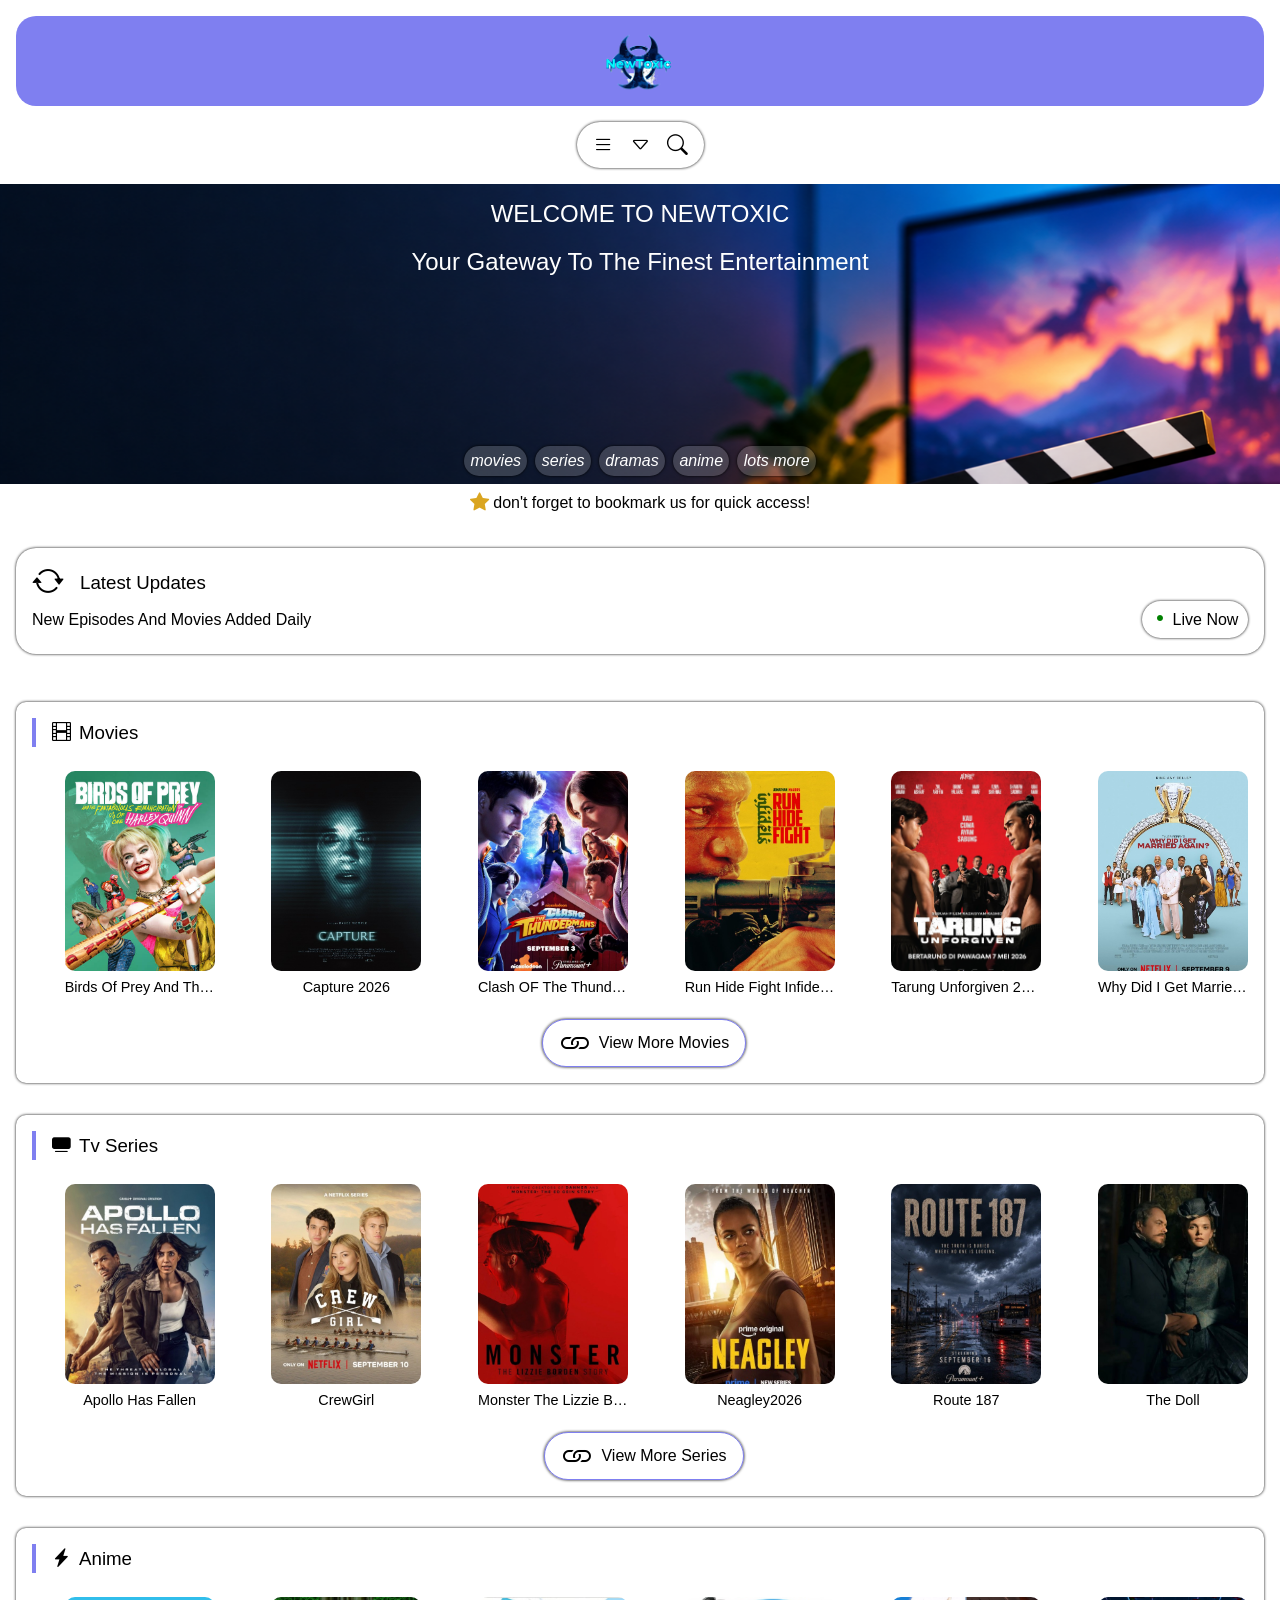
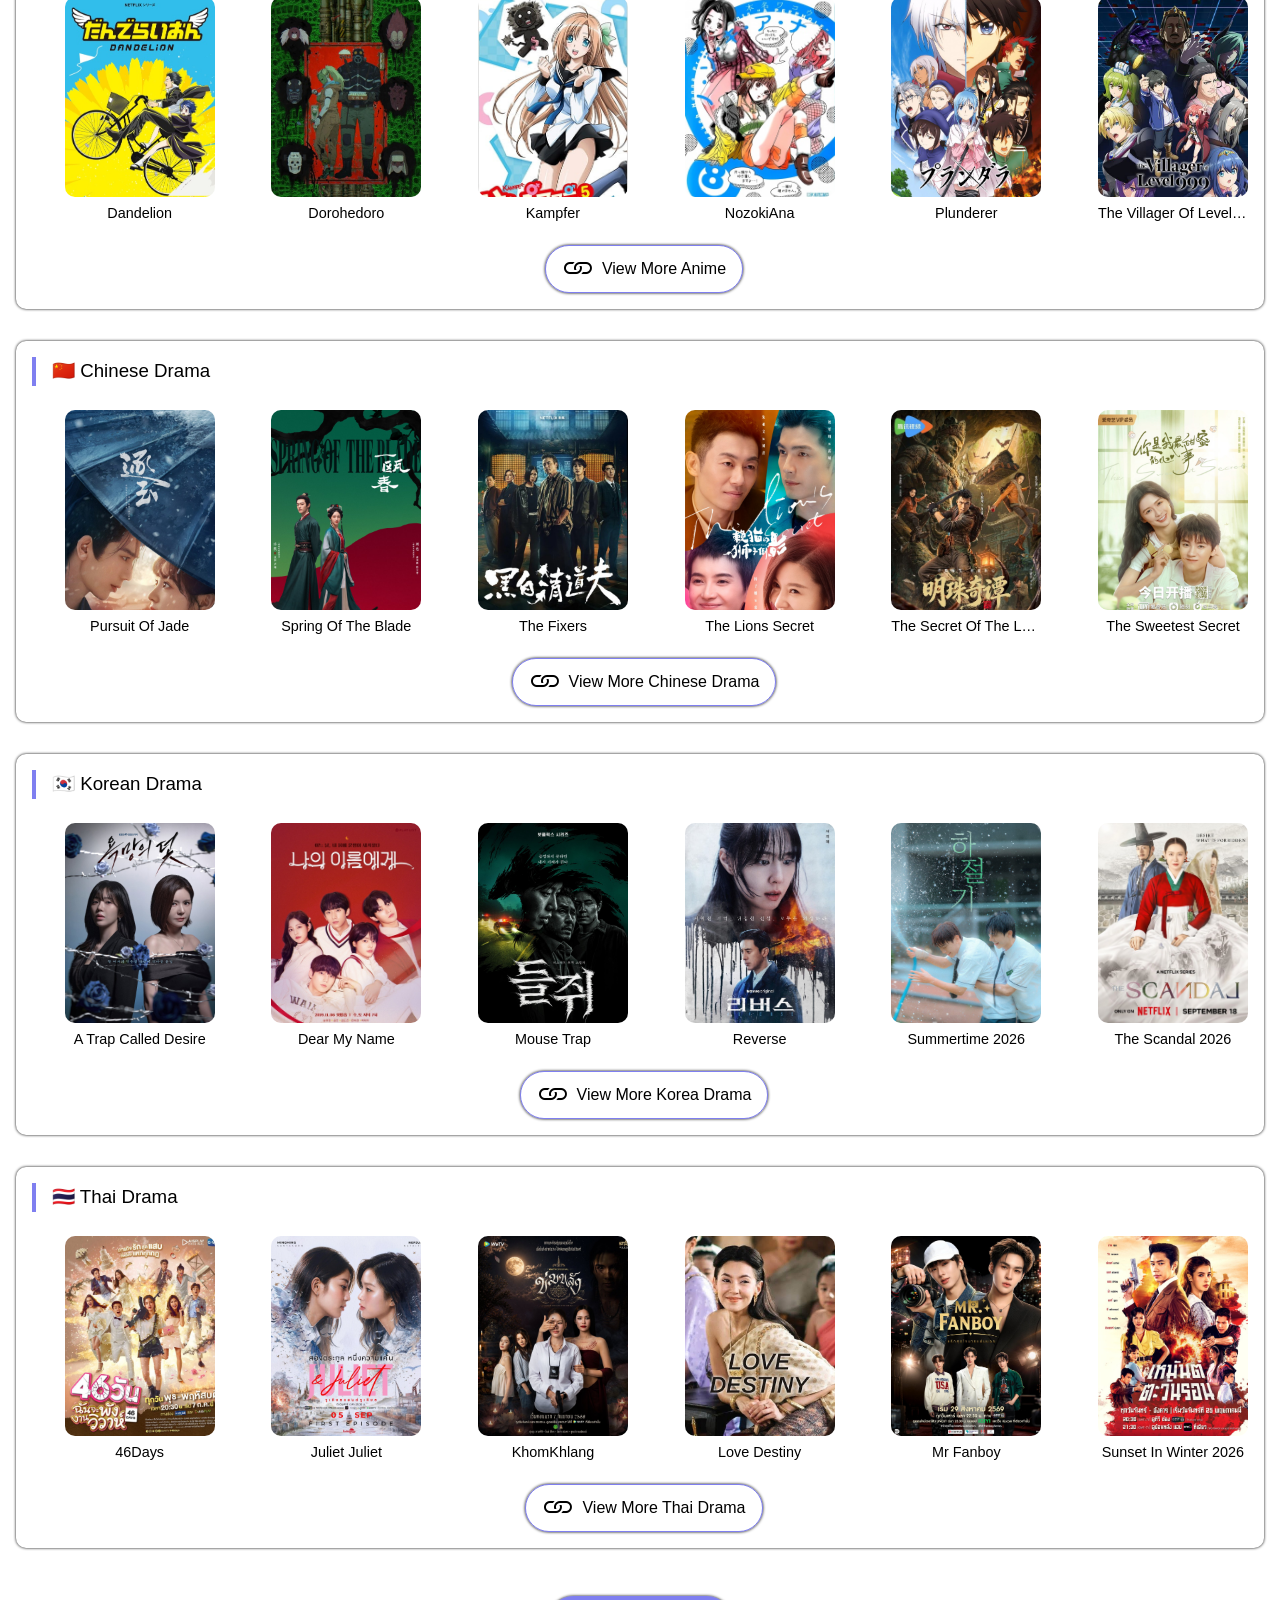
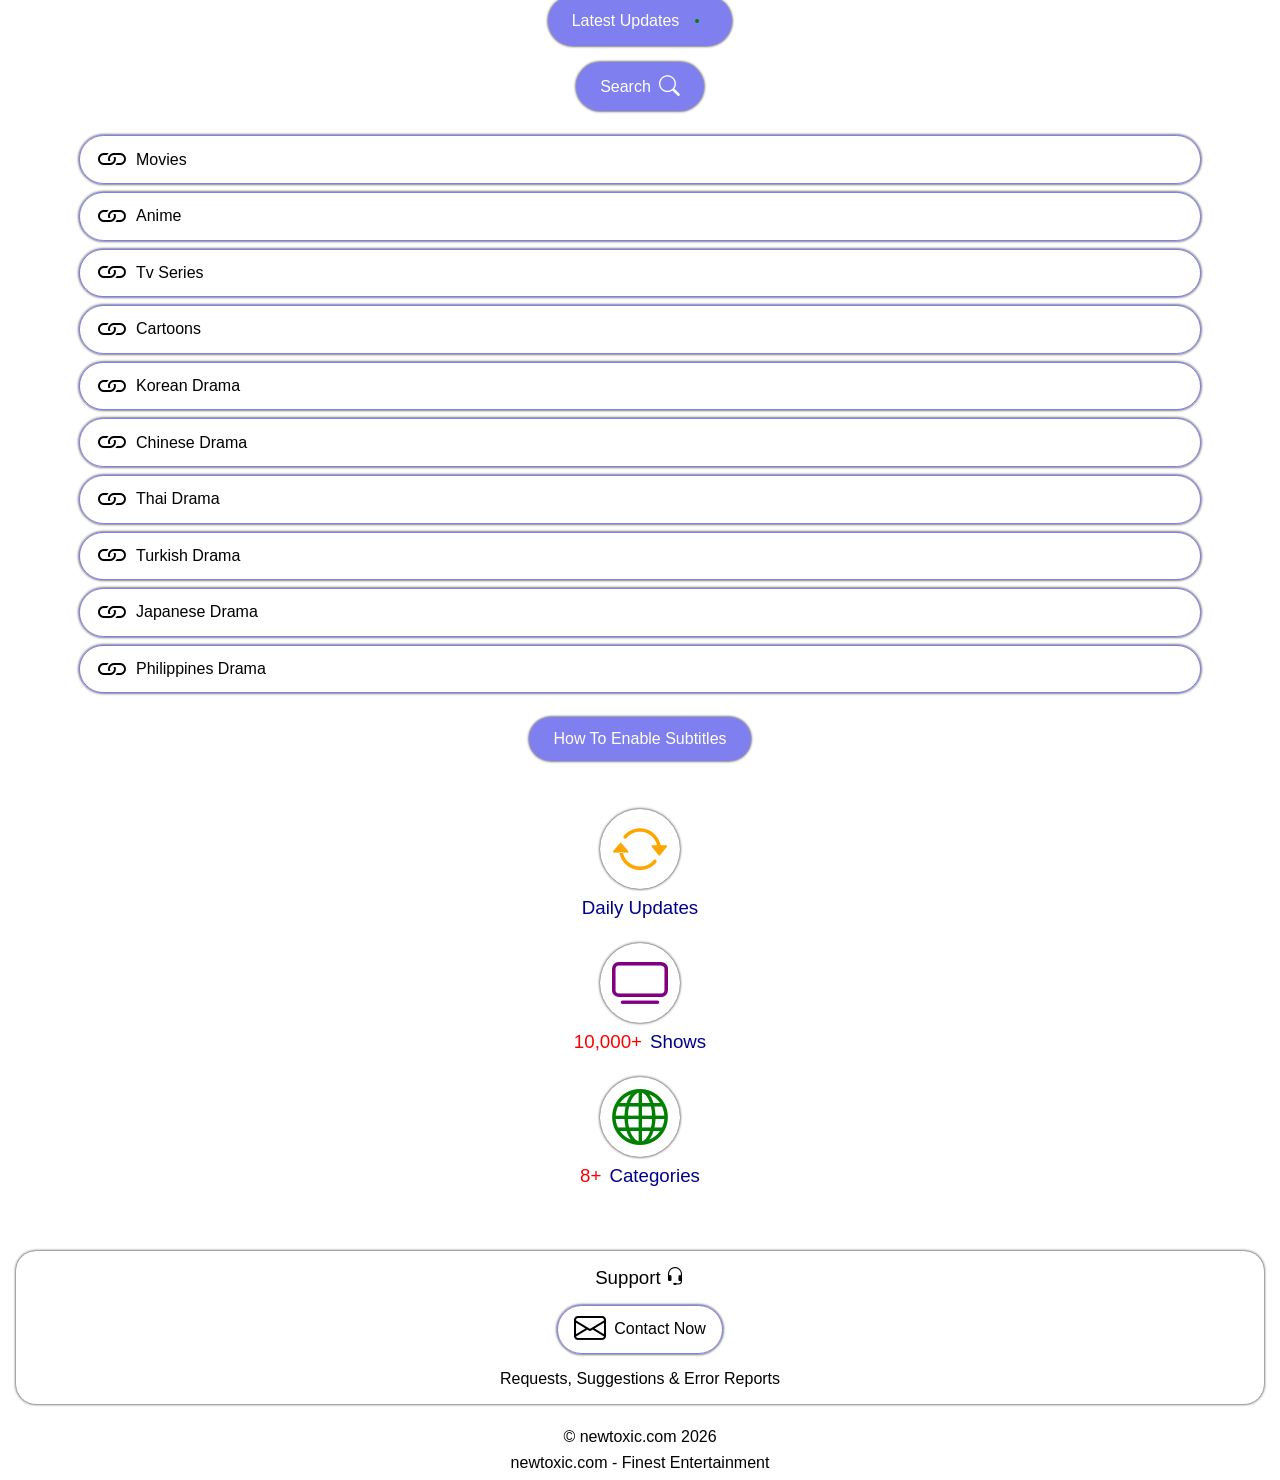
==== index.html @ 62634dd0 "first commit" ====
<!DOCTYPE html>
<html lang="en">
<head>
    <meta charset="UTF-8">
    <meta name="viewport" content="width=device-width, initial-scale=1.0">
    <link rel="stylesheet" href="./style.css">
    <link rel="stylesheet" href="./wallpaper.css">
    <link rel="stylesheet" href="https://cdn.jsdelivr.net/npm/bootstrap-icons@1.13.1/font/bootstrap-icons.min.css">
    <title>newtoxic</title>
</head>
<body>
    <header>
        <div class="logo">
            <img src="./image/Logo.png" width="90" height="90" alt="logo">
        </div>
        <div class="btns">
            <button><i class="bi bi-list"></i></button>

            <div id="theme">
                <button type="button"><i class="bi bi-caret-down"></i></button>
                <div class="drop-down">
                    <button type="button" class="light">
                        <i id="lightIcon" class="bi bi-brightness-high"></i>
                        light
                    </button>
                    <button type="button" class="dark">
                        <i id="darkIcon" class="bi bi-moon-stars"></i>
                        dark
                    </button>
                </div>
            </div>

            <button type="button"><i class="bi bi-search"></i></button>
        </div>
    </header>

    <main>
        <section class="hero">
            <h1>welcome to newtoxic</h1>
            <h2>Your gateway to the finest entertainment</h2>
            <div>
                <i>movies</i>
                <i>series</i>
                <i>dramas</i>
                <i>anime</i>
                <i>lots more</i>
            </div>
            <h4><i class="bi bi-star-fill" style="color: goldenrod; font-size: 1.2rem;"></i> don't forget to bookmark us for quick access!</h4>
        </section>

        <section class="update">
            <div>
                <i class="bi bi-arrow-repeat"></i>
                <h3>latest updates</h3>
            </div>
            <h4>new episodes and movies added daily</h4>
            <span><i class="bi bi-dot"></i>Live Now</span>
        </section>

        <div class="highlights">
            <section>
                <h3><i class="bi bi-film"></i> movies</h3>
                <div class="movies">
                    <a href="">
                        <div class="m1"></div>
                        <span>
                            birds of prey and the fantabulous emancipation of one harley quinn 2020
                        </span>
                    </a>
                    <a href="">
                        <div class="m2"></div>
                        <span>
                        Capture 2026
                        </span>
                    </a>
                    <a href="">
                        <div class="m3"></div>
                        <span>Clash OF The Thundermans 2026</span>
                    </a>
                    <a href="">
                        <div class="m4"></div>
                        <span>Run Hide Fight Infidels 2026</span>
                    </a>
                    <a href="">
                        <div class="m5"></div>
                        <span>Tarung Unforgiven 2026</span>
                    </a>
                    <a href="">
                        <div class="m6"></div>
                        <span>Why Did I Get Married Again 2026</span>
                    </a>
                </div>
                <a href=""><i class="bi bi-link"></i>view more movies</a>
            </section>

            <section>
                <h3><i class="bi bi-tv-fill"></i> tv series</h3>
                <div class="series">
                    <a href="">
                        <div class="s1"></div>
                        <span>Apollo Has Fallen</span>
                    </a>
                    <a href="">
                        <div class="s2"></div>
                        <span>CrewGirl</span>
                    </a>
                    <a href="">
                        <div class="s3"></div>
                        <span>Monster The Lizzie Borden Story</span>
                    </a>
                    <a href="">
                        <div class="s4"></div>
                        <span>Neagley2026</span>
                    </a>
                    <a href="">
                        <div class="s5"></div>
                        <span>Route 187</span>
                    </a>
                    <a href="">
                        <div class="s6"></div>
                        <span>The Doll</span>
                    </a>
                </div>
                <a href=""><i class="bi bi-link"></i>view more series</a>
            </section>

            <section>
                <h3><i class="bi bi-lightning-charge-fill"></i> anime</h3>
                <div class="anime">
                    <a href="">
                        <div class="a1"></div>
                        <span>Dandelion</span>
                    </a>
                    <a href="">
                        <div class="a2"></div>
                        <span>Dorohedoro</span>
                    </a>
                    <a href="">
                        <div class="a3"></div>
                        <span>Kampfer</span>
                    </a>
                    <a href="">
                        <div class="a4"></div>
                        <span>NozokiAna</span>
                    </a>
                    <a href="">
                        <div class="a5"></div>
                        <span>Plunderer</span>
                    </a>
                    <a href="">
                        <div class="a6"></div>
                        <span>The Villager Of Level 999</span>
                    </a>
                </div>
                <a href=""><i class="bi bi-link"></i>view more anime</a>
            </section>

            <section>
                <h3>🇨🇳 chinese drama</h3>
                <div class="chinese">
                    <a href="">
                        <div class="c1"></div>
                        <span>Pursuit of Jade</span>
                    </a>
                    <a href="">
                        <div class="c2"></div>
                        <span>Spring of the Blade</span>
                    </a>
                    <a href="">
                        <div class="c3"></div>
                        <span>The Fixers</span>
                    </a>
                    <a href="">
                        <div class="c4"></div>
                        <span>The Lions Secret</span>
                    </a>
                    <a href="">
                        <div class="c5"></div>
                        <span>The Secret of the Lost Pearl</span>
                    </a>
                    <a href="">
                        <div class="c6"></div>
                        <span>The Sweetest Secret</span>
                    </a>
                </div>
                <a href=""><i class="bi bi-link"></i>view more chinese drama</a>
            </section>

            <section>
                <h3>🇰🇷 korean drama</h3>
                <div class="korean">
                    <a href="">
                        <div class="k1"></div>
                        <span>A Trap Called Desire</span>
                    </a>
                    <a href="">
                        <div class="k2"></div>
                        <span>Dear My Name</span>
                    </a>
                    <a href="">
                        <div class="k3"></div>
                        <span>Mouse trap</span>
                    </a>
                    <a href="">
                        <div class="k4"></div>
                        <span>Reverse</span>
                    </a>
                    <a href="">
                        <div class="k5"></div>
                        <span>Summertime 2026</span>
                    </a>
                    <a href="">
                        <div class="k6"></div>
                        <span>The Scandal 2026</span>
                    </a>
                </div>
                <a href=""><i class="bi bi-link"></i>view more korea drama</a>
            </section>

            <section>
                <h3>🇹🇭 thai drama</h3>
                <div class="thai">
                    <a href="">
                        <div class="t1"></div>
                        <span>46Days</span>
                    </a>
                    <a href="">
                        <div class="t2"></div>
                        <span>Juliet Juliet</span>
                    </a>
                    <a href="">
                        <div class="t3"></div>
                        <span>KhomKhlang</span>
                    </a>
                    <a href="">
                        <div class="t4"></div>
                        <span>Love Destiny</span>
                    </a>
                    <a href="">
                        <div class="t5"></div>
                        <span>Mr Fanboy</span>
                    </a>
                    <a href="">
                        <div class="t6"></div>
                        <span>Sunset In Winter 2026</span>
                    </a>
                </div>
                <a href=""><i class="bi bi-link"></i>view more thai drama</a>
            </section>
        </div>

        <div class="sub">
            <button type="button">latest updates 
                <i style="color: green;" class="bi bi-dot"></i>
            </button>
            <button>search <i class="bi bi-search"></i></button>
            <nav>
                <a href=""><i class="bi bi-link"></i>movies</a>
                <a href=""><i class="bi bi-link"></i>anime</a>
                <a href=""><i class="bi bi-link"></i>tv series</a>
                <a href=""><i class="bi bi-link"></i>cartoons</a>
                <a href=""><i class="bi bi-link"></i>korean drama</a>
                <a href=""><i class="bi bi-link"></i>chinese drama</a>
                <a href=""><i class="bi bi-link"></i>thai drama</a>
                <a href=""><i class="bi bi-link"></i>turkish drama</a>
                <a href=""><i class="bi bi-link"></i>japanese drama</a>
                <a href=""><i class="bi bi-link"></i>philippines drama</a>
            </nav>
            <button type="button">
                how to enable subtitles
            </button>
        </div>

        <div class="operation">
            <div>
                <i class="bi bi-arrow-repeat" style="color: orange;"></i>
                <h3>daily updates</h3>
            </div>
            <div>
                <i class="bi bi-tv" style="color: purple;"></i>
                <h3><span>10,000+</span>shows</h3>
            </div>

            <div>
                <i class="bi bi-globe" style="color: green;"></i>
                <h3>
                    <span>8+</span>
                    categories
                </h3>
            </div>
        </div>
    </main>

    <footer>
        <div class="top">
            <h3>support <i class="bi bi-headset"></i></h3>
            <a href="newtoxic.com@gmail.com"><i class="bi bi-envelope"></i> contact now</a>
            <h4>requests, suggestions & error reports</h4>
        </div>

        <div class="bottom">
            &copy; newtoxic.com 2026
            <p>newtoxic.com - Finest Entertainment</p>
        </div>
    </footer>
    <script src="./script.js"></script>
</body>
</html>
---- style.css ----
* {
    padding: 0;
    margin: 0;
    font-weight: lighter;
    font-family: sans-serif;
}

:root {
    --bg: white;
    --bg-color: black;
    --box-shadow: 0px 0px 3px black;
    --bg-op: black;
    --bg-op-color: white;
    --border: 1.5px solid black;
    --border-op: 1.5px solid white;
}

body.dark {
    --bg: black;
    --bg-color: white;
    --box-shadow: 0px 0px 3px white;
    --bg-op: white;
    --bg-op-color: black;
    --border: 1.5px solid white;
    --border-op: 1.5px solid black;
}

body {
    background-color: var(--bg);
    color: var(--bg-color);
}

#theme > .drop-down {
    display: none;
}

#theme > .drop-down.show {
    display: flex;
    position: absolute;
    top: 3rem;
    left: 50%;
    transform: translateX(-50%);
    padding: 0.5rem 1rem;
    background-color: var(--bg);
    gap: 0.5rem;
    z-index: 5;
    border-radius: 20px;
    box-shadow: var(--box-shadow);
}

header > .logo {
    background-color: rgba(0, 0, 225, 0.5);
    display: flex;
    align-items: center;
    justify-content: center;
    margin: 1rem 1rem 0;
    border-radius: 20px;
}

header > .logo img {
    object-fit: contain;
}

header > .btns {
    display: flex;
    align-items: center;
    justify-content: center;
    gap: 1rem;
    padding: 0.7rem 1rem;
    box-shadow: var(--box-shadow);
    width: fit-content;
    margin: auto;
    border-radius: 50px;
    position: relative;
}

header > .btns button {
    border: none;
    background-color: transparent;
    font-size: 1.3rem;
    color: var(--bg-color);
}

header #theme > .drop-down > button {
    color: var(--bg-color);
    font-size: 0.8rem;
    border: var(--border);
    display: flex;
    align-items: center;
    border: var(--border);
    padding: 0.4rem 1rem;
    gap: 0.5rem;
    text-transform: capitalize;
    border-radius: 50px;
}

main {
    display: flex;
    flex-direction: column;
    gap: 2rem;
}

header {
    display: flex;
    flex-direction: column;
    justify-content: space-between;
    gap: 1rem;
}

section.hero > h1 {
    text-transform: uppercase;
    position: absolute;
    top: 1rem;
    color: white;
}

section.hero {
    display: flex;
    flex-direction: column;
    align-items: center;
    gap: 1rem;
    background-image: url("./image//Hero.png");
    background-size: cover;
    background-repeat: no-repeat;
    height: 300px;
    background-position: top right;
    position: relative;
    margin: 1rem 0;
}

section.hero > h2 {
    text-align: center;
    text-transform: capitalize;
    position: absolute;
    top: 4rem;
    width: 80%;
    color: white;
}

section.hero > div {
    position: absolute;
    bottom: 0;
    display: flex;
    align-items: center;
    padding: 0.5rem;
    gap: 0.5rem;
}

section.hero > div > i {
    background-color: rgba(225, 225, 225, 0.2);
    padding: 0.4rem;
    border-radius: 50px;
    color: white;
    box-shadow: var(--box-shadow);
}

section.hero > h4 {
    position: absolute;
    bottom: -1.8rem;
}

section.update {
    box-shadow: var(--box-shadow);
    margin: 1rem 1rem 0;
    border-radius: 20px;
    padding: 1rem;
    display: grid;
    grid-template-columns: auto auto;
    align-items: center;
    gap: 0 1rem;
}

section.update i {
    font-size: 2rem;
}

section.update > div {
    grid-column: span 2;
    display: flex;
    align-items: center;
    gap: 1rem;
    text-transform: capitalize;
}

section.update > span {
    justify-self: flex-end;
    display: flex;
    align-items: center;
    box-shadow: var(--box-shadow);
    padding: 0 0.6rem;
    align-items: center;
    gap: 0.8rem;
    border-radius: 50px;
}

section.update > h4 {
    text-transform: capitalize;
}

section.update > span i {
    color: green;
    margin-right: -1rem;
    margin-left: -0.5rem;
}

.highlights {
    display: flex;
    flex-direction: column;
    gap: 2rem;
    padding: 1rem;
}

.highlights > section {
    box-shadow: var(--box-shadow);
    padding: 0.5rem 0 0.5rem 0.5rem;
    border-radius: 10px;
    display: flex;
    flex-direction: column;
    gap: 0.5rem;
}

.highlights > section > div > a span {
    width: 150px;
    text-align: center;
    white-space: nowrap;
    overflow: hidden;
    text-overflow: ellipsis;
    font-size: 0.9rem;
}

.highlights > section > h3 {
    text-transform: capitalize;
    padding: 0.2rem 1rem;
    margin: 0.5rem;
    border-left: 4px solid rgba(0, 0, 225, 0.5);
    display: flex;
    align-items: center;
    gap: 0.5rem;
}

a {
    border: 1px solid rgba(0, 0, 225, 0.5);
    width: 85%;
    margin: 0.5rem auto;
    padding: 0.3rem 1rem;
    border-radius: 50px;
    text-decoration: none;
    text-transform: capitalize;
    color: var(--bg-color);
    box-shadow: var(--box-shadow);
    display: flex;
    align-items: center;
    gap: 0.5rem;
}

a > i {
    font-size: 2rem;
}

.highlights > section > div {
    display: flex;
    overflow: auto;
    scrollbar-width: none;
}

.highlights > section > div > a div {
    height: 200px;
    width: 100%;
    border-radius: 10px;
    background-color: grey;
    background-size: cover;
}

.highlights > section > div > a {
    width: 150px;
    box-shadow: none;
    border: none;
    display: flex;
    flex-direction: column;
    padding: 0;
    margin-right: 1rem;
}

.highlights > section > a {
    width: fit-content;
    align-self: flex-start;
}

.sub {
    display: flex;
    flex-direction: column;
    align-items: center;
    gap: 1rem;
}

.sub > nav {
    width: 100%;
}

.sub > button {
    padding: 0.8rem 1.5rem;
    font-size: 1rem;
    color: white;
    text-transform: capitalize;
    background-color: rgba(0, 0, 225, 0.5);
    box-shadow: var(--box-shadow);
    border: none;
    border-radius: 50px;
    display: flex;
    align-items: center;
    gap: 0.5rem;
}

.sub > button > i {
    font-size: 1.3rem;
}

.operation {
    display: flex;
    flex-direction: column;
    align-items: center;
    gap: 1.5rem;
    margin-top: 1rem;
}

.operation > div h3 {
    display: flex;
    align-items: center;
    gap: 0.5rem;
    color: darkblue;
}

.operation > div {
    display: flex;
    flex-direction: column;
    align-items: center;
    justify-content: center;
    gap: 0.5rem;
    text-transform: capitalize;
    text-align: center;
}

.operation > div > i {
    box-shadow: var(--box-shadow);
    font-size: 3.5rem;
    height: 80px;
    width: 80px;
    display: flex;
    align-items: center;
    justify-content: center;
    border-radius: 50%;
}

.operation > div span {
    color: red;
}

footer {
    margin-top: 3rem;
    padding: 1rem 1rem 0;
    display: flex;
    flex-direction: column;
    gap: 1rem;
}

footer .top {
    display: flex;
    flex-direction: column;
    align-items: center;
    box-shadow: var(--box-shadow);
    padding: 1rem;
    text-transform: capitalize;
    border-radius: 20px;
    gap: 0.5rem;
}

footer .bottom {
    display: flex;
    flex-direction: column;
    gap: 0.5rem;
    align-items: center;
    padding: 0.5rem;
}

footer .top > a {
    width: fit-content;
}
---- wallpaper.css ----
.movies .m1 {
    background-image: url("./image//Movies/BirdsOfPreyAndTheFantabulousEmancipationOfOneHarleyQuinn2020.jpg");
}

.movies .m2 {
    background-image: url("./image/Movies/Capture2026.jpg");
}

.movies .m3 {
    background-image: url("./image/Movies/ClashOFTheThundermans2026.jpg");
}

.movies .m4 {
    background-image: url("./image/Movies/RunHideFightInfidels2026.jpg");
}

.movies .m5 {
    background-image: url("./image/Movies/TarungUnforgiven2026.jpg");
}

.movies .m6 {
    background-image: url("./image/Movies/WhyDidIGetMarriedAgain2026.jpg");
}

.series .s1 {
    background-image: url("./image/Series/ApolloHasFallen.jpg");
}

.series .s2 {
    background-image: url("./image/Series/CrewGirl.jpg");
}

.series .s3 {
    background-image: url("./image/Series/MonsterTheLizzieBordenStory.jpg");
}

.series .s4 {
    background-image: url("./image/Series/Neagley2026.jpg");
}

.series .s5 {
    background-image: url("./image/Series/Route187.jpg");
}

.series .s6 {
    background-image: url("./image/Series/TheDoll.jpg");
}

.anime .a1 {
    background-image: url("./image/Anime/Dandelion.jpg");
}

.anime .a2 {
    background-image: url("./image/Anime/Dorohedoro.jpg");
}

.anime .a3 {
    background-image: url("./image/Anime/Kampfer.jpg");
}

.anime .a4 {
    background-image: url("./image/Anime/NozokiAna.jpg");
}

.anime .a5 {
    background-image: url("./image/Anime/Plunderer.jpg");
}

.anime .a6 {
    background-image: url("./image/Anime/TheVillagerOfLevel999.jpg");
}

.chinese .c1 {
    background-image: url("./image/Chinese/PursuitofJade.jpg");
}

.chinese .c2 {
    background-image: url("./image/Chinese/SpringoftheBlade.jpg");
}

.chinese .c3 {
    background-image: url("./image/Chinese/TheFixers.jpg");
}

.chinese .c4 {
    background-image: url("./image/Chinese/TheLionsSecret.jpg");
}

.chinese .c5 {
    background-image: url("./image/Chinese/TheSecretoftheLostPearl.jpg");
}

.chinese .c6 {
    background-image: url("./image/Chinese/TheSweetestSecret.jpg");
}

.korean .k1 {
    background-image: url("./image/Korean/ATrapCalledDesire.jpg");
}

.korean .k2 {
    background-image: url("./image/Korean/DearMyName.jpg");
}

.korean .k3 {
    background-image: url("./image/Korean/Mousetrap.jpg");
}

.korean .k4 {
    background-image: url("./image/Korean/Reverse.jpg");
}

.korean .k5 {
    background-image: url("./image/Korean/Summertime2026.jpg");
}

.korean .k6 {
    background-image: url("./image/Korean/TheScandal2026.jpg");
}

.thai .t1 {
    background-image: url("./image/Thai/46Days.jpg");
}

.thai .t2 {
    background-image: url("./image/Thai/JulietJuliet.jpg");
}

.thai .t3 {
    background-image: url("./image/Thai/KhomKhlang.jpg");
}

.thai .t4 {
    background-image: url("./image/Thai/LoveDestiny.jpg");
}

.thai .t5 {
    background-image: url("./image/Thai/MrFanboy.jpg");
}

.thai .t6 {
    background-image: url("./image/Thai/SunsetInWinter2026.jpg");
}
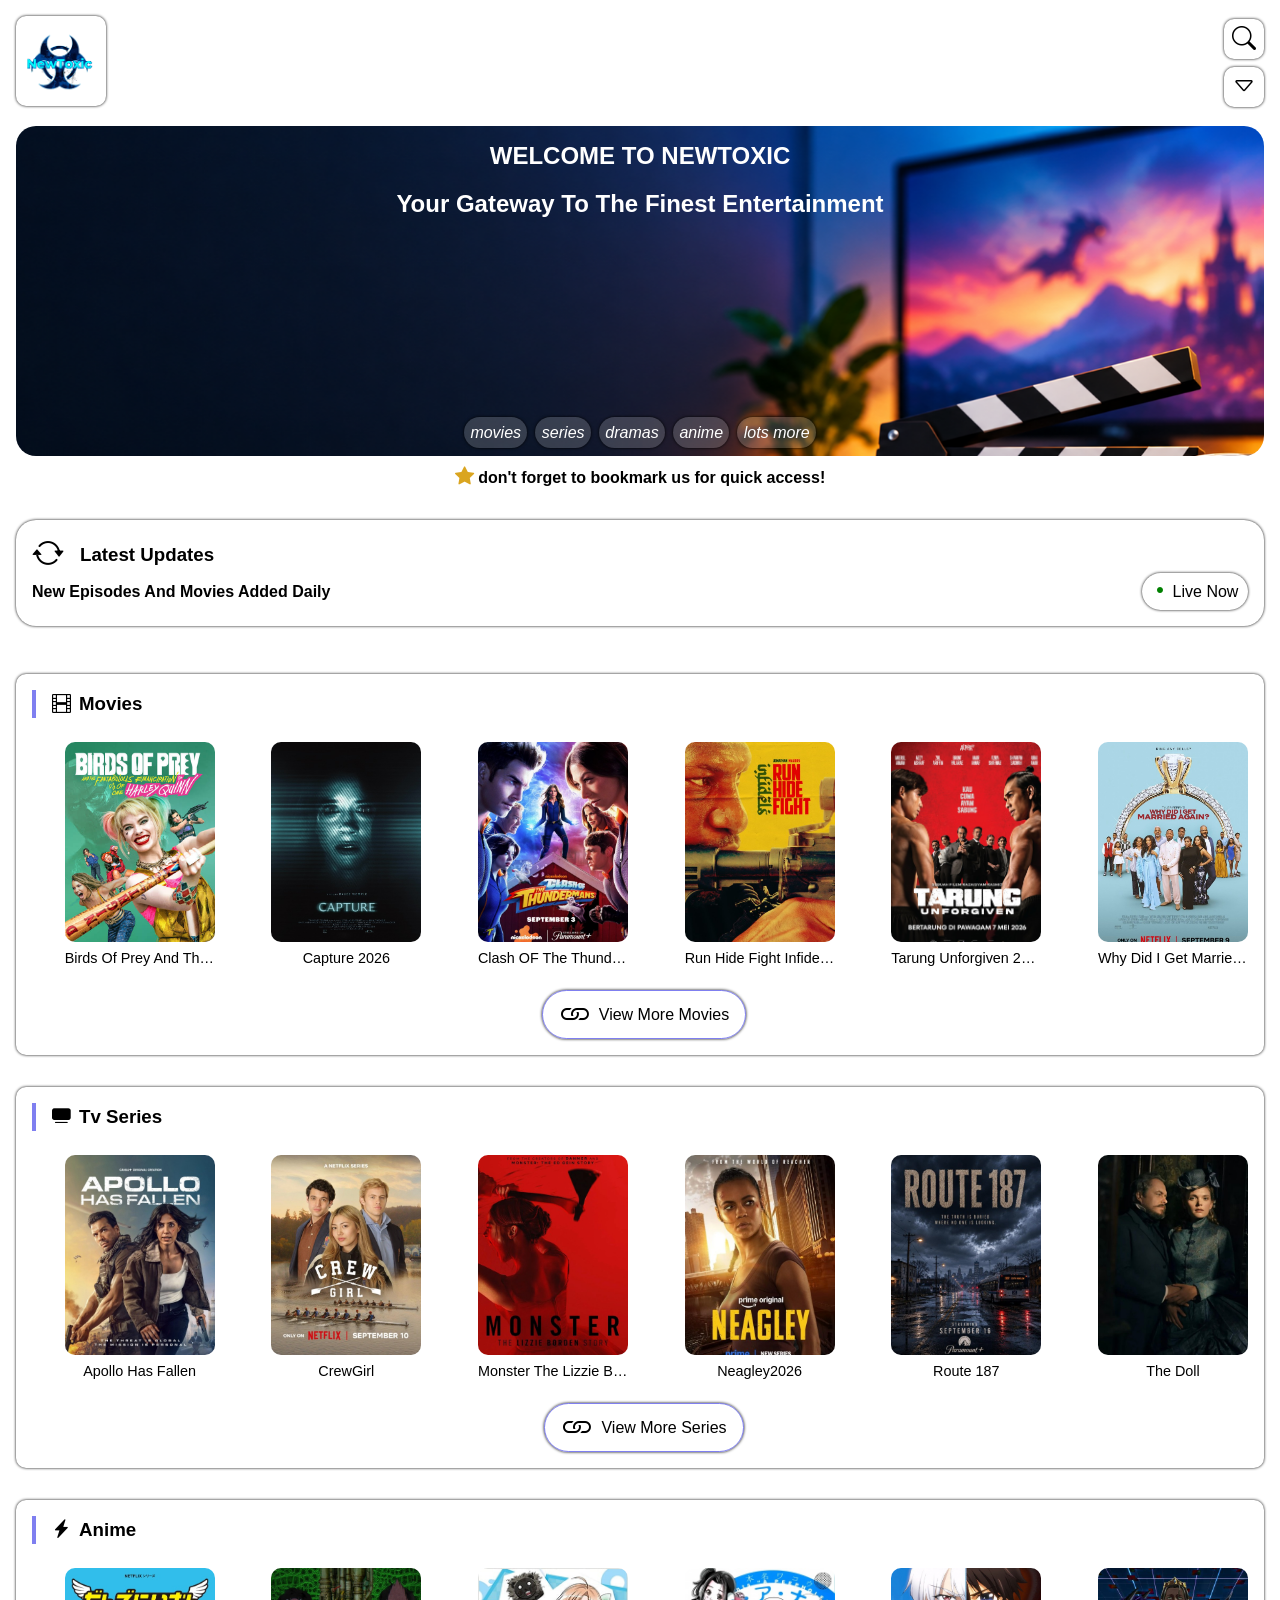
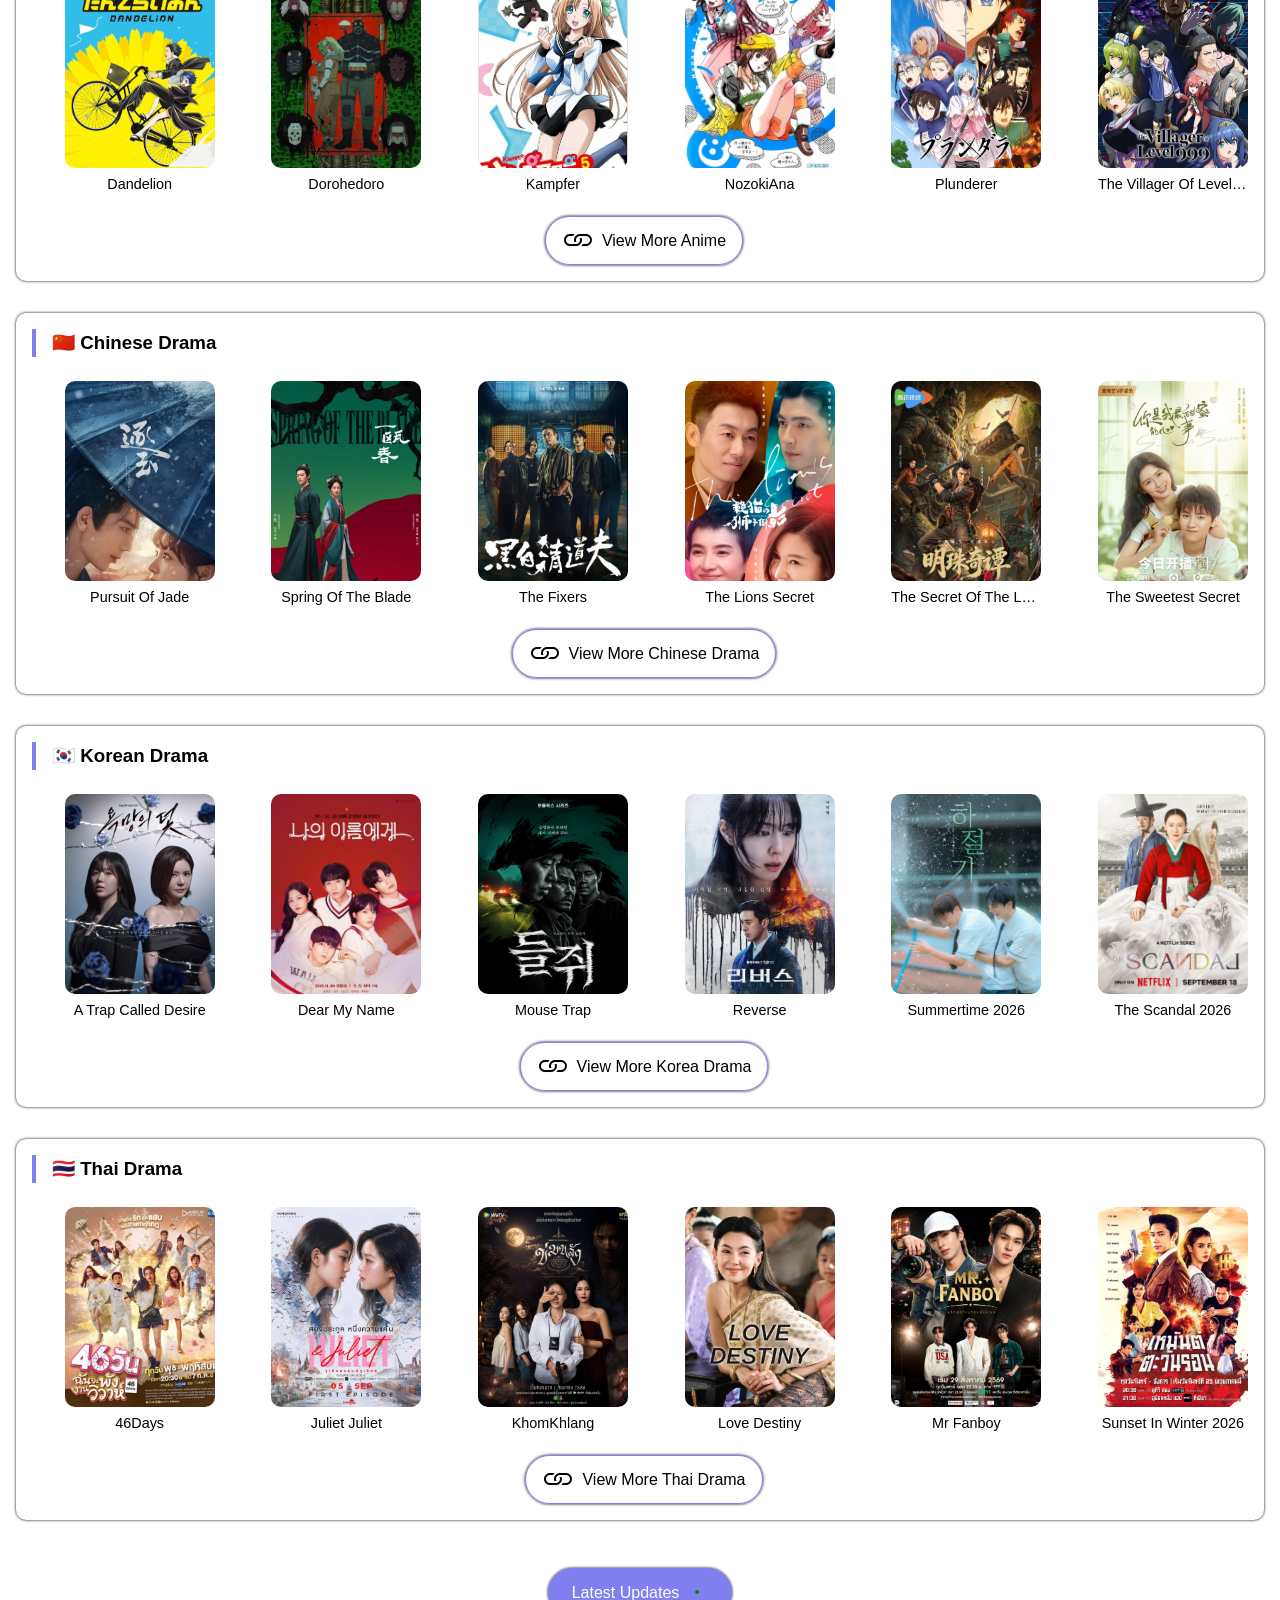
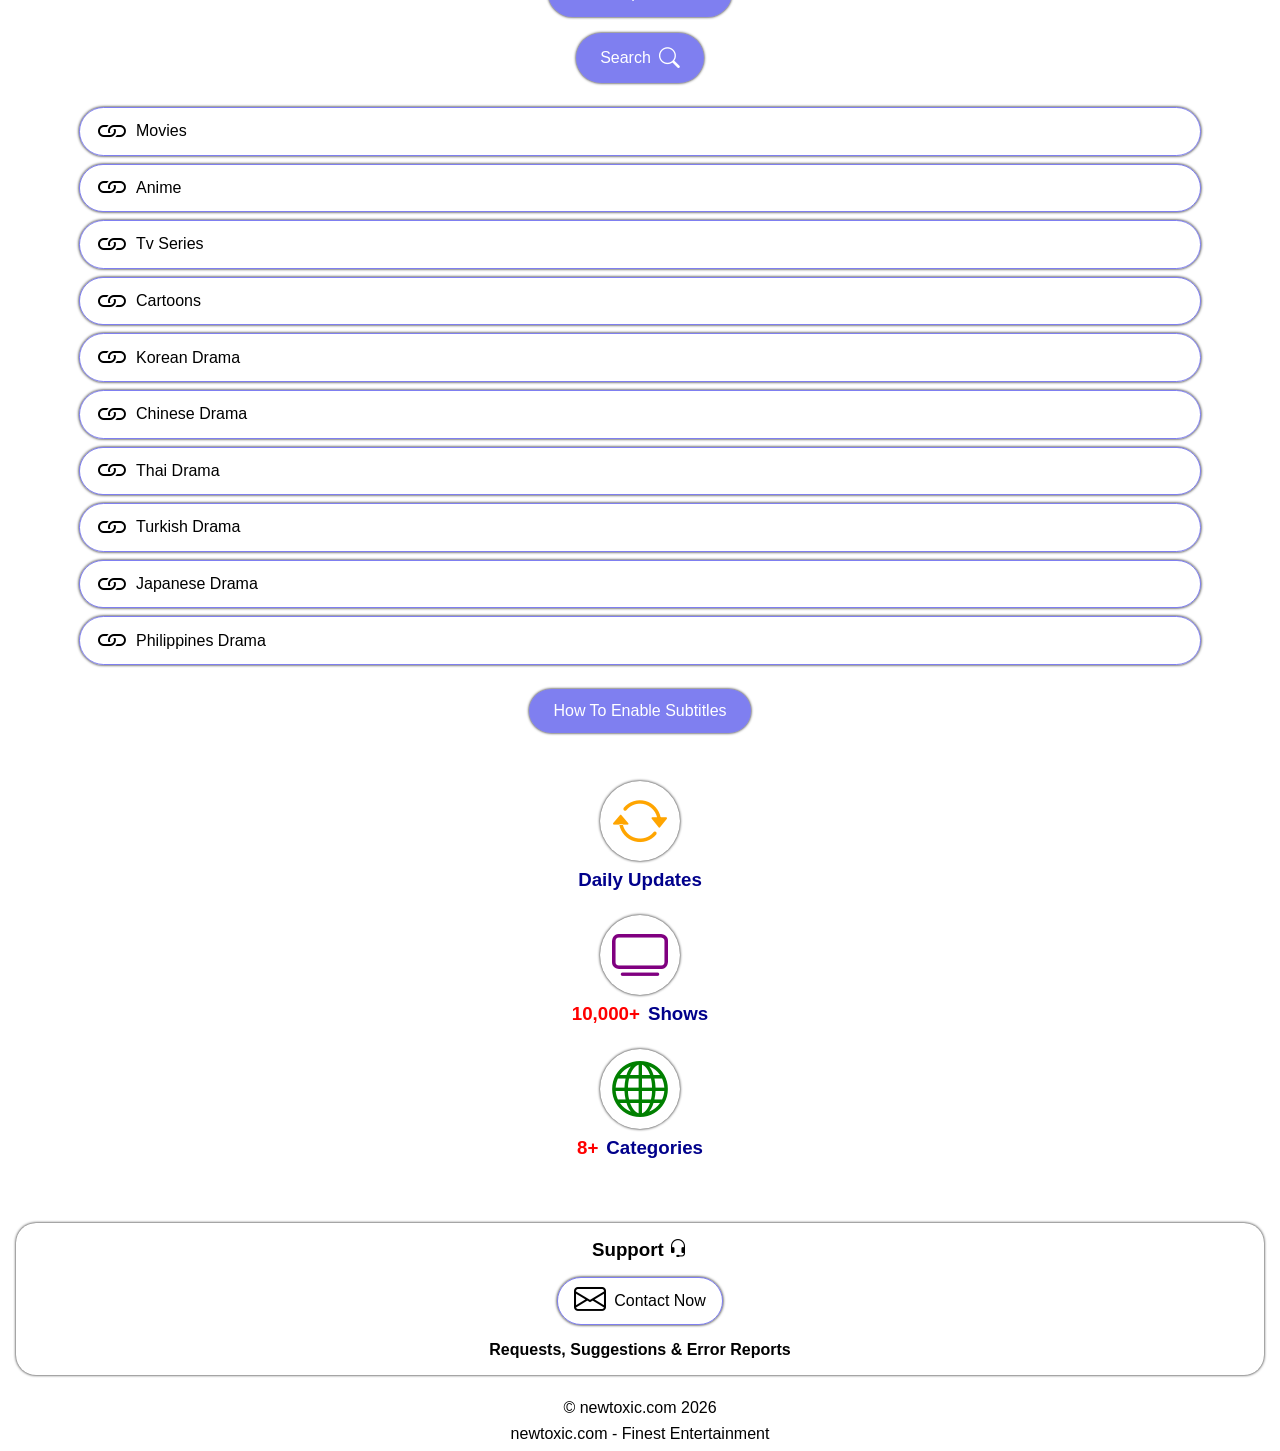
==== commit bdbffd3c: "real" ====
--- a/index.html
+++ b/index.html
@@ -1,308 +1,315 @@
-<!DOCTYPE html>
+<!doctype html>
 <html lang="en">
-<head>
-    <meta charset="UTF-8">
-    <meta name="viewport" content="width=device-width, initial-scale=1.0">
-    <link rel="stylesheet" href="./style.css">
-    <link rel="stylesheet" href="./wallpaper.css">
-    <link rel="stylesheet" href="https://cdn.jsdelivr.net/npm/bootstrap-icons@1.13.1/font/bootstrap-icons.min.css">
+  <head>
+    <meta charset="UTF-8" />
+    <meta name="viewport" content="width=device-width, initial-scale=1.0" />
+    <link rel="stylesheet" href="./style.css" />
+    <link rel="stylesheet" href="./wallpaper.css" />
+    <link rel="stylesheet" href="./responsive.css" />
+    <link
+      rel="stylesheet"
+      href="https://cdn.jsdelivr.net/npm/bootstrap-icons@1.13.1/font/bootstrap-icons.min.css"
+    />
     <title>newtoxic</title>
-</head>
-<body>
+  </head>
+  <body>
     <header>
-        <div class="logo">
-            <img src="./image/Logo.png" width="90" height="90" alt="logo">
-        </div>
-        <div class="btns">
-            <button><i class="bi bi-list"></i></button>
-
-            <div id="theme">
-                <button type="button"><i class="bi bi-caret-down"></i></button>
-                <div class="drop-down">
-                    <button type="button" class="light">
-                        <i id="lightIcon" class="bi bi-brightness-high"></i>
-                        light
-                    </button>
-                    <button type="button" class="dark">
-                        <i id="darkIcon" class="bi bi-moon-stars"></i>
-                        dark
-                    </button>
-                </div>
-            </div>
-
-            <button type="button"><i class="bi bi-search"></i></button>
-        </div>
+      <div class="logo">
+        <img src="./image/Logo.png" width="90" height="90" alt="logo" />
+      </div>
+      <div class="btns">
+        <button type="button"><i class="bi bi-search"></i></button>
+        <div id="theme">
+          <button type="button"><i class="bi bi-caret-down"></i></button>
+          <div class="drop-down">
+            <button type="button" class="light">
+              <i id="lightIcon" class="bi bi-brightness-high"></i>
+              light
+            </button>
+            <button type="button" class="dark">
+              <i id="darkIcon" class="bi bi-moon-stars"></i>
+              dark
+            </button>
+          </div>
+        </div>
+      </div>
     </header>
 
     <main>
-        <section class="hero">
-            <h1>welcome to newtoxic</h1>
-            <h2>Your gateway to the finest entertainment</h2>
-            <div>
-                <i>movies</i>
-                <i>series</i>
-                <i>dramas</i>
-                <i>anime</i>
-                <i>lots more</i>
-            </div>
-            <h4><i class="bi bi-star-fill" style="color: goldenrod; font-size: 1.2rem;"></i> don't forget to bookmark us for quick access!</h4>
-        </section>
-
-        <section class="update">
-            <div>
-                <i class="bi bi-arrow-repeat"></i>
-                <h3>latest updates</h3>
-            </div>
-            <h4>new episodes and movies added daily</h4>
-            <span><i class="bi bi-dot"></i>Live Now</span>
-        </section>
-
-        <div class="highlights">
-            <section>
-                <h3><i class="bi bi-film"></i> movies</h3>
-                <div class="movies">
-                    <a href="">
-                        <div class="m1"></div>
-                        <span>
-                            birds of prey and the fantabulous emancipation of one harley quinn 2020
-                        </span>
-                    </a>
-                    <a href="">
-                        <div class="m2"></div>
-                        <span>
-                        Capture 2026
-                        </span>
-                    </a>
-                    <a href="">
-                        <div class="m3"></div>
-                        <span>Clash OF The Thundermans 2026</span>
-                    </a>
-                    <a href="">
-                        <div class="m4"></div>
-                        <span>Run Hide Fight Infidels 2026</span>
-                    </a>
-                    <a href="">
-                        <div class="m5"></div>
-                        <span>Tarung Unforgiven 2026</span>
-                    </a>
-                    <a href="">
-                        <div class="m6"></div>
-                        <span>Why Did I Get Married Again 2026</span>
-                    </a>
-                </div>
-                <a href=""><i class="bi bi-link"></i>view more movies</a>
-            </section>
-
-            <section>
-                <h3><i class="bi bi-tv-fill"></i> tv series</h3>
-                <div class="series">
-                    <a href="">
-                        <div class="s1"></div>
-                        <span>Apollo Has Fallen</span>
-                    </a>
-                    <a href="">
-                        <div class="s2"></div>
-                        <span>CrewGirl</span>
-                    </a>
-                    <a href="">
-                        <div class="s3"></div>
-                        <span>Monster The Lizzie Borden Story</span>
-                    </a>
-                    <a href="">
-                        <div class="s4"></div>
-                        <span>Neagley2026</span>
-                    </a>
-                    <a href="">
-                        <div class="s5"></div>
-                        <span>Route 187</span>
-                    </a>
-                    <a href="">
-                        <div class="s6"></div>
-                        <span>The Doll</span>
-                    </a>
-                </div>
-                <a href=""><i class="bi bi-link"></i>view more series</a>
-            </section>
-
-            <section>
-                <h3><i class="bi bi-lightning-charge-fill"></i> anime</h3>
-                <div class="anime">
-                    <a href="">
-                        <div class="a1"></div>
-                        <span>Dandelion</span>
-                    </a>
-                    <a href="">
-                        <div class="a2"></div>
-                        <span>Dorohedoro</span>
-                    </a>
-                    <a href="">
-                        <div class="a3"></div>
-                        <span>Kampfer</span>
-                    </a>
-                    <a href="">
-                        <div class="a4"></div>
-                        <span>NozokiAna</span>
-                    </a>
-                    <a href="">
-                        <div class="a5"></div>
-                        <span>Plunderer</span>
-                    </a>
-                    <a href="">
-                        <div class="a6"></div>
-                        <span>The Villager Of Level 999</span>
-                    </a>
-                </div>
-                <a href=""><i class="bi bi-link"></i>view more anime</a>
-            </section>
-
-            <section>
-                <h3>🇨🇳 chinese drama</h3>
-                <div class="chinese">
-                    <a href="">
-                        <div class="c1"></div>
-                        <span>Pursuit of Jade</span>
-                    </a>
-                    <a href="">
-                        <div class="c2"></div>
-                        <span>Spring of the Blade</span>
-                    </a>
-                    <a href="">
-                        <div class="c3"></div>
-                        <span>The Fixers</span>
-                    </a>
-                    <a href="">
-                        <div class="c4"></div>
-                        <span>The Lions Secret</span>
-                    </a>
-                    <a href="">
-                        <div class="c5"></div>
-                        <span>The Secret of the Lost Pearl</span>
-                    </a>
-                    <a href="">
-                        <div class="c6"></div>
-                        <span>The Sweetest Secret</span>
-                    </a>
-                </div>
-                <a href=""><i class="bi bi-link"></i>view more chinese drama</a>
-            </section>
-
-            <section>
-                <h3>🇰🇷 korean drama</h3>
-                <div class="korean">
-                    <a href="">
-                        <div class="k1"></div>
-                        <span>A Trap Called Desire</span>
-                    </a>
-                    <a href="">
-                        <div class="k2"></div>
-                        <span>Dear My Name</span>
-                    </a>
-                    <a href="">
-                        <div class="k3"></div>
-                        <span>Mouse trap</span>
-                    </a>
-                    <a href="">
-                        <div class="k4"></div>
-                        <span>Reverse</span>
-                    </a>
-                    <a href="">
-                        <div class="k5"></div>
-                        <span>Summertime 2026</span>
-                    </a>
-                    <a href="">
-                        <div class="k6"></div>
-                        <span>The Scandal 2026</span>
-                    </a>
-                </div>
-                <a href=""><i class="bi bi-link"></i>view more korea drama</a>
-            </section>
-
-            <section>
-                <h3>🇹🇭 thai drama</h3>
-                <div class="thai">
-                    <a href="">
-                        <div class="t1"></div>
-                        <span>46Days</span>
-                    </a>
-                    <a href="">
-                        <div class="t2"></div>
-                        <span>Juliet Juliet</span>
-                    </a>
-                    <a href="">
-                        <div class="t3"></div>
-                        <span>KhomKhlang</span>
-                    </a>
-                    <a href="">
-                        <div class="t4"></div>
-                        <span>Love Destiny</span>
-                    </a>
-                    <a href="">
-                        <div class="t5"></div>
-                        <span>Mr Fanboy</span>
-                    </a>
-                    <a href="">
-                        <div class="t6"></div>
-                        <span>Sunset In Winter 2026</span>
-                    </a>
-                </div>
-                <a href=""><i class="bi bi-link"></i>view more thai drama</a>
-            </section>
-        </div>
-
-        <div class="sub">
-            <button type="button">latest updates 
-                <i style="color: green;" class="bi bi-dot"></i>
-            </button>
-            <button>search <i class="bi bi-search"></i></button>
-            <nav>
-                <a href=""><i class="bi bi-link"></i>movies</a>
-                <a href=""><i class="bi bi-link"></i>anime</a>
-                <a href=""><i class="bi bi-link"></i>tv series</a>
-                <a href=""><i class="bi bi-link"></i>cartoons</a>
-                <a href=""><i class="bi bi-link"></i>korean drama</a>
-                <a href=""><i class="bi bi-link"></i>chinese drama</a>
-                <a href=""><i class="bi bi-link"></i>thai drama</a>
-                <a href=""><i class="bi bi-link"></i>turkish drama</a>
-                <a href=""><i class="bi bi-link"></i>japanese drama</a>
-                <a href=""><i class="bi bi-link"></i>philippines drama</a>
-            </nav>
-            <button type="button">
-                how to enable subtitles
-            </button>
-        </div>
-
-        <div class="operation">
-            <div>
-                <i class="bi bi-arrow-repeat" style="color: orange;"></i>
-                <h3>daily updates</h3>
-            </div>
-            <div>
-                <i class="bi bi-tv" style="color: purple;"></i>
-                <h3><span>10,000+</span>shows</h3>
-            </div>
-
-            <div>
-                <i class="bi bi-globe" style="color: green;"></i>
-                <h3>
-                    <span>8+</span>
-                    categories
-                </h3>
-            </div>
-        </div>
+      <section class="hero">
+        <h1>welcome to newtoxic</h1>
+        <h2>Your gateway to the finest entertainment</h2>
+        <div>
+          <i>movies</i>
+          <i>series</i>
+          <i>dramas</i>
+          <i>anime</i>
+          <i>lots more</i>
+        </div>
+        <h4>
+          <i
+            class="bi bi-star-fill"
+            style="color: goldenrod; font-size: 1.2rem"
+          ></i>
+          don't forget to bookmark us for quick access!
+        </h4>
+      </section>
+
+      <section class="update">
+        <div>
+          <i class="bi bi-arrow-repeat"></i>
+          <h3>latest updates</h3>
+        </div>
+        <h4>new episodes and movies added daily</h4>
+        <span><i class="bi bi-dot"></i>Live Now</span>
+      </section>
+
+      <div class="highlights">
+        <section>
+          <h3><i class="bi bi-film"></i> movies</h3>
+          <div class="movies">
+            <a href="">
+              <div class="m1"></div>
+              <span>
+                birds of prey and the fantabulous emancipation of one harley
+                quinn 2020
+              </span>
+            </a>
+            <a href="">
+              <div class="m2"></div>
+              <span> Capture 2026 </span>
+            </a>
+            <a href="">
+              <div class="m3"></div>
+              <span>Clash OF The Thundermans 2026</span>
+            </a>
+            <a href="">
+              <div class="m4"></div>
+              <span>Run Hide Fight Infidels 2026</span>
+            </a>
+            <a href="">
+              <div class="m5"></div>
+              <span>Tarung Unforgiven 2026</span>
+            </a>
+            <a href="">
+              <div class="m6"></div>
+              <span>Why Did I Get Married Again 2026</span>
+            </a>
+          </div>
+          <a href=""><i class="bi bi-link"></i>view more movies</a>
+        </section>
+
+        <section>
+          <h3><i class="bi bi-tv-fill"></i> tv series</h3>
+          <div class="series">
+            <a href="">
+              <div class="s1"></div>
+              <span>Apollo Has Fallen</span>
+            </a>
+            <a href="">
+              <div class="s2"></div>
+              <span>CrewGirl</span>
+            </a>
+            <a href="">
+              <div class="s3"></div>
+              <span>Monster The Lizzie Borden Story</span>
+            </a>
+            <a href="">
+              <div class="s4"></div>
+              <span>Neagley2026</span>
+            </a>
+            <a href="">
+              <div class="s5"></div>
+              <span>Route 187</span>
+            </a>
+            <a href="">
+              <div class="s6"></div>
+              <span>The Doll</span>
+            </a>
+          </div>
+          <a href=""><i class="bi bi-link"></i>view more series</a>
+        </section>
+
+        <section>
+          <h3><i class="bi bi-lightning-charge-fill"></i> anime</h3>
+          <div class="anime">
+            <a href="">
+              <div class="a1"></div>
+              <span>Dandelion</span>
+            </a>
+            <a href="">
+              <div class="a2"></div>
+              <span>Dorohedoro</span>
+            </a>
+            <a href="">
+              <div class="a3"></div>
+              <span>Kampfer</span>
+            </a>
+            <a href="">
+              <div class="a4"></div>
+              <span>NozokiAna</span>
+            </a>
+            <a href="">
+              <div class="a5"></div>
+              <span>Plunderer</span>
+            </a>
+            <a href="">
+              <div class="a6"></div>
+              <span>The Villager Of Level 999</span>
+            </a>
+          </div>
+          <a href=""><i class="bi bi-link"></i>view more anime</a>
+        </section>
+
+        <section>
+          <h3>🇨🇳 chinese drama</h3>
+          <div class="chinese">
+            <a href="">
+              <div class="c1"></div>
+              <span>Pursuit of Jade</span>
+            </a>
+            <a href="">
+              <div class="c2"></div>
+              <span>Spring of the Blade</span>
+            </a>
+            <a href="">
+              <div class="c3"></div>
+              <span>The Fixers</span>
+            </a>
+            <a href="">
+              <div class="c4"></div>
+              <span>The Lions Secret</span>
+            </a>
+            <a href="">
+              <div class="c5"></div>
+              <span>The Secret of the Lost Pearl</span>
+            </a>
+            <a href="">
+              <div class="c6"></div>
+              <span>The Sweetest Secret</span>
+            </a>
+          </div>
+          <a href=""><i class="bi bi-link"></i>view more chinese drama</a>
+        </section>
+
+        <section>
+          <h3>🇰🇷 korean drama</h3>
+          <div class="korean">
+            <a href="">
+              <div class="k1"></div>
+              <span>A Trap Called Desire</span>
+            </a>
+            <a href="">
+              <div class="k2"></div>
+              <span>Dear My Name</span>
+            </a>
+            <a href="">
+              <div class="k3"></div>
+              <span>Mouse trap</span>
+            </a>
+            <a href="">
+              <div class="k4"></div>
+              <span>Reverse</span>
+            </a>
+            <a href="">
+              <div class="k5"></div>
+              <span>Summertime 2026</span>
+            </a>
+            <a href="">
+              <div class="k6"></div>
+              <span>The Scandal 2026</span>
+            </a>
+          </div>
+          <a href=""><i class="bi bi-link"></i>view more korea drama</a>
+        </section>
+
+        <section>
+          <h3>🇹🇭 thai drama</h3>
+          <div class="thai">
+            <a href="">
+              <div class="t1"></div>
+              <span>46Days</span>
+            </a>
+            <a href="">
+              <div class="t2"></div>
+              <span>Juliet Juliet</span>
+            </a>
+            <a href="">
+              <div class="t3"></div>
+              <span>KhomKhlang</span>
+            </a>
+            <a href="">
+              <div class="t4"></div>
+              <span>Love Destiny</span>
+            </a>
+            <a href="">
+              <div class="t5"></div>
+              <span>Mr Fanboy</span>
+            </a>
+            <a href="">
+              <div class="t6"></div>
+              <span>Sunset In Winter 2026</span>
+            </a>
+          </div>
+          <a href=""><i class="bi bi-link"></i>view more thai drama</a>
+        </section>
+      </div>
+
+      <div class="sub">
+        <button type="button">
+          latest updates
+          <i style="color: green" class="bi bi-dot"></i>
+        </button>
+        <button>search <i class="bi bi-search"></i></button>
+        <nav>
+          <a href=""><i class="bi bi-link"></i>movies</a>
+          <a href=""><i class="bi bi-link"></i>anime</a>
+          <a href=""><i class="bi bi-link"></i>tv series</a>
+          <a href=""><i class="bi bi-link"></i>cartoons</a>
+          <a href=""><i class="bi bi-link"></i>korean drama</a>
+          <a href=""><i class="bi bi-link"></i>chinese drama</a>
+          <a href=""><i class="bi bi-link"></i>thai drama</a>
+          <a href=""><i class="bi bi-link"></i>turkish drama</a>
+          <a href=""><i class="bi bi-link"></i>japanese drama</a>
+          <a href=""><i class="bi bi-link"></i>philippines drama</a>
+        </nav>
+        <button type="button">how to enable subtitles</button>
+      </div>
+
+      <div class="operation">
+        <div>
+          <i class="bi bi-arrow-repeat" style="color: orange"></i>
+          <h3>daily updates</h3>
+        </div>
+        <div>
+          <i class="bi bi-tv" style="color: purple"></i>
+          <h3><span>10,000+</span>shows</h3>
+        </div>
+
+        <div>
+          <i class="bi bi-globe" style="color: green"></i>
+          <h3>
+            <span>8+</span>
+            categories
+          </h3>
+        </div>
+      </div>
     </main>
 
     <footer>
-        <div class="top">
-            <h3>support <i class="bi bi-headset"></i></h3>
-            <a href="newtoxic.com@gmail.com"><i class="bi bi-envelope"></i> contact now</a>
-            <h4>requests, suggestions & error reports</h4>
-        </div>
-
-        <div class="bottom">
-            &copy; newtoxic.com 2026
-            <p>newtoxic.com - Finest Entertainment</p>
-        </div>
+      <div class="top">
+        <h3>support <i class="bi bi-headset"></i></h3>
+        <a href="newtoxic.com@gmail.com"
+          ><i class="bi bi-envelope"></i> contact now</a
+        >
+        <h4>requests, suggestions & error reports</h4>
+      </div>
+
+      <div class="bottom">
+        &copy; newtoxic.com 2026
+        <p>newtoxic.com - Finest Entertainment</p>
+      </div>
     </footer>
     <script src="./script.js"></script>
-</body>
-</html>+  </body>
+</html>
--- a/style.css
+++ b/style.css
@@ -1,387 +1,382 @@
 * {
-    padding: 0;
-    margin: 0;
-    font-weight: lighter;
-    font-family: sans-serif;
+  padding: 0;
+  margin: 0;
+  font-family: sans-serif;
 }
 
 :root {
-    --bg: white;
-    --bg-color: black;
-    --box-shadow: 0px 0px 3px black;
-    --bg-op: black;
-    --bg-op-color: white;
-    --border: 1.5px solid black;
-    --border-op: 1.5px solid white;
+  --bg: white;
+  --bg-color: black;
+  --box-shadow: 0px 0px 3px black;
+  --bg-op: black;
+  --bg-op-color: white;
+  --border: 1.5px solid black;
+  --border-op: 1.5px solid white;
 }
 
 body.dark {
-    --bg: black;
-    --bg-color: white;
-    --box-shadow: 0px 0px 3px white;
-    --bg-op: white;
-    --bg-op-color: black;
-    --border: 1.5px solid white;
-    --border-op: 1.5px solid black;
+  --bg: black;
+  --bg-color: white;
+  --box-shadow: 0px 0px 3px white;
+  --bg-op: white;
+  --bg-op-color: black;
+  --border: 1.5px solid white;
+  --border-op: 1.5px solid black;
 }
 
 body {
-    background-color: var(--bg);
-    color: var(--bg-color);
+  background-color: var(--bg);
+  color: var(--bg-color);
 }
 
 #theme > .drop-down {
-    display: none;
+  display: none;
 }
 
 #theme > .drop-down.show {
-    display: flex;
-    position: absolute;
-    top: 3rem;
-    left: 50%;
-    transform: translateX(-50%);
-    padding: 0.5rem 1rem;
-    background-color: var(--bg);
-    gap: 0.5rem;
-    z-index: 5;
-    border-radius: 20px;
-    box-shadow: var(--box-shadow);
-}
-
-header > .logo {
-    background-color: rgba(0, 0, 225, 0.5);
-    display: flex;
-    align-items: center;
-    justify-content: center;
-    margin: 1rem 1rem 0;
-    border-radius: 20px;
+  display: flex;
+  position: absolute;
+  top: 5rem;
+  right: 0.5rem;
+  padding: 0.5rem 1rem;
+  background-color: var(--bg);
+  gap: 0.5rem;
+  z-index: 5;
+  border-radius: 20px;
+  flex-direction: column;
+  box-shadow: var(--box-shadow);
 }
 
 header > .logo img {
-    object-fit: contain;
+  object-fit: contain;
+  box-shadow: var(--box-shadow);
+  border-radius: 10px;
+}
+
+header > .btns button {
+  border: none;
+  background-color: transparent;
+  font-size: 1.5rem;
+  color: var(--bg-color);
+  box-shadow: var(--box-shadow);
+  height: 40px;
+  width: 40px;
+  border-radius: 10px;
+  display: flex;
+  align-items: center;
+  justify-content: center;
 }
 
 header > .btns {
-    display: flex;
-    align-items: center;
-    justify-content: center;
-    gap: 1rem;
-    padding: 0.7rem 1rem;
-    box-shadow: var(--box-shadow);
-    width: fit-content;
-    margin: auto;
-    border-radius: 50px;
-    position: relative;
-}
-
-header > .btns button {
-    border: none;
-    background-color: transparent;
-    font-size: 1.3rem;
-    color: var(--bg-color);
+  display: flex;
+  flex-direction: column;
+  align-items: center;
+  gap: 0.5rem;
 }
 
 header #theme > .drop-down > button {
-    color: var(--bg-color);
-    font-size: 0.8rem;
-    border: var(--border);
-    display: flex;
-    align-items: center;
-    border: var(--border);
-    padding: 0.4rem 1rem;
-    gap: 0.5rem;
-    text-transform: capitalize;
-    border-radius: 50px;
+  color: var(--bg-color);
+  font-size: 0.8rem;
+  border: var(--border);
+  display: flex;
+  align-items: center;
+  border: var(--border);
+  padding: 0.4rem 1rem;
+  gap: 0.5rem;
+  text-transform: capitalize;
+  border-radius: 50px;
+}
+
+header {
+  display: flex;
+  justify-content: space-between;
+  align-items: center;
+  padding: 1rem;
 }
 
 main {
-    display: flex;
-    flex-direction: column;
-    gap: 2rem;
-}
-
-header {
-    display: flex;
-    flex-direction: column;
-    justify-content: space-between;
-    gap: 1rem;
+  display: flex;
+  flex-direction: column;
+  gap: 2rem;
 }
 
 section.hero > h1 {
-    text-transform: uppercase;
-    position: absolute;
-    top: 1rem;
-    color: white;
+  text-transform: uppercase;
+  position: absolute;
+  top: 1rem;
+  color: white;
 }
 
 section.hero {
-    display: flex;
-    flex-direction: column;
-    align-items: center;
-    gap: 1rem;
-    background-image: url("./image//Hero.png");
-    background-size: cover;
-    background-repeat: no-repeat;
-    height: 300px;
-    background-position: top right;
-    position: relative;
-    margin: 1rem 0;
+  display: flex;
+  flex-direction: column;
+  align-items: center;
+  gap: 1rem;
+  background-image: url("./image//Hero.png");
+  background-size: cover;
+  background-repeat: no-repeat;
+  height: 330px;
+  background-position: top right;
+  position: relative;
+  margin: 0 1rem;
+  border-radius: 20px;
 }
 
 section.hero > h2 {
-    text-align: center;
-    text-transform: capitalize;
-    position: absolute;
-    top: 4rem;
-    width: 80%;
-    color: white;
+  text-align: center;
+  text-transform: capitalize;
+  position: absolute;
+  top: 4rem;
+  width: 80%;
+  color: white;
 }
 
 section.hero > div {
-    position: absolute;
-    bottom: 0;
-    display: flex;
-    align-items: center;
-    padding: 0.5rem;
-    gap: 0.5rem;
+  position: absolute;
+  bottom: 0;
+  display: flex;
+  align-items: center;
+  padding: 0.5rem;
+  gap: 0.5rem;
 }
 
 section.hero > div > i {
-    background-color: rgba(225, 225, 225, 0.2);
-    padding: 0.4rem;
-    border-radius: 50px;
-    color: white;
-    box-shadow: var(--box-shadow);
+  background-color: rgba(225, 225, 225, 0.2);
+  padding: 0.4rem;
+  border-radius: 50px;
+  color: white;
+  box-shadow: var(--box-shadow);
 }
 
 section.hero > h4 {
-    position: absolute;
-    bottom: -1.8rem;
+  position: absolute;
+  bottom: -2rem;
 }
 
 section.update {
-    box-shadow: var(--box-shadow);
-    margin: 1rem 1rem 0;
-    border-radius: 20px;
-    padding: 1rem;
-    display: grid;
-    grid-template-columns: auto auto;
-    align-items: center;
-    gap: 0 1rem;
+  box-shadow: var(--box-shadow);
+  border-radius: 20px;
+  padding: 1rem;
+  display: grid;
+  grid-template-columns: auto auto;
+  align-items: center;
+  gap: 0 1rem;
+  margin: 2rem 1rem 0;
 }
 
 section.update i {
-    font-size: 2rem;
+  font-size: 2rem;
 }
 
 section.update > div {
-    grid-column: span 2;
-    display: flex;
-    align-items: center;
-    gap: 1rem;
-    text-transform: capitalize;
+  grid-column: span 2;
+  display: flex;
+  align-items: center;
+  gap: 1rem;
+  text-transform: capitalize;
 }
 
 section.update > span {
-    justify-self: flex-end;
-    display: flex;
-    align-items: center;
-    box-shadow: var(--box-shadow);
-    padding: 0 0.6rem;
-    align-items: center;
-    gap: 0.8rem;
-    border-radius: 50px;
+  justify-self: flex-end;
+  display: flex;
+  align-items: center;
+  box-shadow: var(--box-shadow);
+  padding: 0 0.6rem;
+  align-items: center;
+  gap: 0.8rem;
+  border-radius: 50px;
 }
 
 section.update > h4 {
-    text-transform: capitalize;
+  text-transform: capitalize;
 }
 
 section.update > span i {
-    color: green;
-    margin-right: -1rem;
-    margin-left: -0.5rem;
+  color: green;
+  margin-right: -1rem;
+  margin-left: -0.5rem;
 }
 
 .highlights {
-    display: flex;
-    flex-direction: column;
-    gap: 2rem;
-    padding: 1rem;
+  display: flex;
+  flex-direction: column;
+  gap: 2rem;
+  padding: 1rem;
 }
 
 .highlights > section {
-    box-shadow: var(--box-shadow);
-    padding: 0.5rem 0 0.5rem 0.5rem;
-    border-radius: 10px;
-    display: flex;
-    flex-direction: column;
-    gap: 0.5rem;
+  box-shadow: var(--box-shadow);
+  padding: 0.5rem 0 0.5rem 0.5rem;
+  border-radius: 10px;
+  display: flex;
+  flex-direction: column;
+  gap: 0.5rem;
 }
 
 .highlights > section > div > a span {
-    width: 150px;
-    text-align: center;
-    white-space: nowrap;
-    overflow: hidden;
-    text-overflow: ellipsis;
-    font-size: 0.9rem;
+  width: 150px;
+  text-align: center;
+  white-space: nowrap;
+  overflow: hidden;
+  text-overflow: ellipsis;
+  font-size: 0.9rem;
 }
 
 .highlights > section > h3 {
-    text-transform: capitalize;
-    padding: 0.2rem 1rem;
-    margin: 0.5rem;
-    border-left: 4px solid rgba(0, 0, 225, 0.5);
-    display: flex;
-    align-items: center;
-    gap: 0.5rem;
+  text-transform: capitalize;
+  padding: 0.2rem 1rem;
+  margin: 0.5rem;
+  border-left: 4px solid rgba(0, 0, 225, 0.5);
+  display: flex;
+  align-items: center;
+  gap: 0.5rem;
 }
 
 a {
-    border: 1px solid rgba(0, 0, 225, 0.5);
-    width: 85%;
-    margin: 0.5rem auto;
-    padding: 0.3rem 1rem;
-    border-radius: 50px;
-    text-decoration: none;
-    text-transform: capitalize;
-    color: var(--bg-color);
-    box-shadow: var(--box-shadow);
-    display: flex;
-    align-items: center;
-    gap: 0.5rem;
+  border: 1px solid rgba(0, 0, 225, 0.5);
+  width: 85%;
+  margin: 0.5rem auto;
+  padding: 0.3rem 1rem;
+  border-radius: 50px;
+  text-decoration: none;
+  text-transform: capitalize;
+  color: var(--bg-color);
+  box-shadow: var(--box-shadow);
+  display: flex;
+  align-items: center;
+  gap: 0.5rem;
 }
 
 a > i {
-    font-size: 2rem;
+  font-size: 2rem;
 }
 
 .highlights > section > div {
-    display: flex;
-    overflow: auto;
-    scrollbar-width: none;
+  display: flex;
+  overflow: auto;
+  scrollbar-width: none;
 }
 
 .highlights > section > div > a div {
-    height: 200px;
-    width: 100%;
-    border-radius: 10px;
-    background-color: grey;
-    background-size: cover;
+  height: 200px;
+  width: 100%;
+  border-radius: 10px;
+  background-color: grey;
+  background-size: cover;
 }
 
 .highlights > section > div > a {
-    width: 150px;
-    box-shadow: none;
-    border: none;
-    display: flex;
-    flex-direction: column;
-    padding: 0;
-    margin-right: 1rem;
+  width: 150px;
+  box-shadow: none;
+  border: none;
+  display: flex;
+  flex-direction: column;
+  padding: 0;
+  margin-right: 1rem;
 }
 
 .highlights > section > a {
-    width: fit-content;
-    align-self: flex-start;
+  width: fit-content;
+  align-self: flex-start;
 }
 
 .sub {
-    display: flex;
-    flex-direction: column;
-    align-items: center;
-    gap: 1rem;
+  display: flex;
+  flex-direction: column;
+  align-items: center;
+  gap: 1rem;
 }
 
 .sub > nav {
-    width: 100%;
+  width: 100%;
 }
 
 .sub > button {
-    padding: 0.8rem 1.5rem;
-    font-size: 1rem;
-    color: white;
-    text-transform: capitalize;
-    background-color: rgba(0, 0, 225, 0.5);
-    box-shadow: var(--box-shadow);
-    border: none;
-    border-radius: 50px;
-    display: flex;
-    align-items: center;
-    gap: 0.5rem;
+  padding: 0.8rem 1.5rem;
+  font-size: 1rem;
+  color: white;
+  text-transform: capitalize;
+  background-color: rgba(0, 0, 225, 0.5);
+  box-shadow: var(--box-shadow);
+  border: none;
+  border-radius: 50px;
+  display: flex;
+  align-items: center;
+  gap: 0.5rem;
 }
 
 .sub > button > i {
-    font-size: 1.3rem;
+  font-size: 1.3rem;
 }
 
 .operation {
-    display: flex;
-    flex-direction: column;
-    align-items: center;
-    gap: 1.5rem;
-    margin-top: 1rem;
+  display: flex;
+  flex-direction: column;
+  align-items: center;
+  gap: 1.5rem;
+  margin-top: 1rem;
 }
 
 .operation > div h3 {
-    display: flex;
-    align-items: center;
-    gap: 0.5rem;
-    color: darkblue;
+  display: flex;
+  align-items: center;
+  gap: 0.5rem;
+  color: darkblue;
 }
 
 .operation > div {
-    display: flex;
-    flex-direction: column;
-    align-items: center;
-    justify-content: center;
-    gap: 0.5rem;
-    text-transform: capitalize;
-    text-align: center;
+  display: flex;
+  flex-direction: column;
+  align-items: center;
+  justify-content: center;
+  gap: 0.5rem;
+  text-transform: capitalize;
+  text-align: center;
 }
 
 .operation > div > i {
-    box-shadow: var(--box-shadow);
-    font-size: 3.5rem;
-    height: 80px;
-    width: 80px;
-    display: flex;
-    align-items: center;
-    justify-content: center;
-    border-radius: 50%;
+  box-shadow: var(--box-shadow);
+  font-size: 3.5rem;
+  height: 80px;
+  width: 80px;
+  display: flex;
+  align-items: center;
+  justify-content: center;
+  border-radius: 50%;
 }
 
 .operation > div span {
-    color: red;
+  color: red;
 }
 
 footer {
-    margin-top: 3rem;
-    padding: 1rem 1rem 0;
-    display: flex;
-    flex-direction: column;
-    gap: 1rem;
+  margin-top: 3rem;
+  padding: 1rem 1rem 0;
+  display: flex;
+  flex-direction: column;
+  gap: 1rem;
+  text-align: center;
 }
 
 footer .top {
-    display: flex;
-    flex-direction: column;
-    align-items: center;
-    box-shadow: var(--box-shadow);
-    padding: 1rem;
-    text-transform: capitalize;
-    border-radius: 20px;
-    gap: 0.5rem;
+  display: flex;
+  flex-direction: column;
+  align-items: center;
+  box-shadow: var(--box-shadow);
+  padding: 1rem;
+  text-transform: capitalize;
+  border-radius: 20px;
+  gap: 0.5rem;
 }
 
 footer .bottom {
-    display: flex;
-    flex-direction: column;
-    gap: 0.5rem;
-    align-items: center;
-    padding: 0.5rem;
+  display: flex;
+  flex-direction: column;
+  gap: 0.5rem;
+  align-items: center;
+  padding: 0.5rem;
 }
 
 footer .top > a {
-    width: fit-content;
-}+  width: fit-content;
+}
